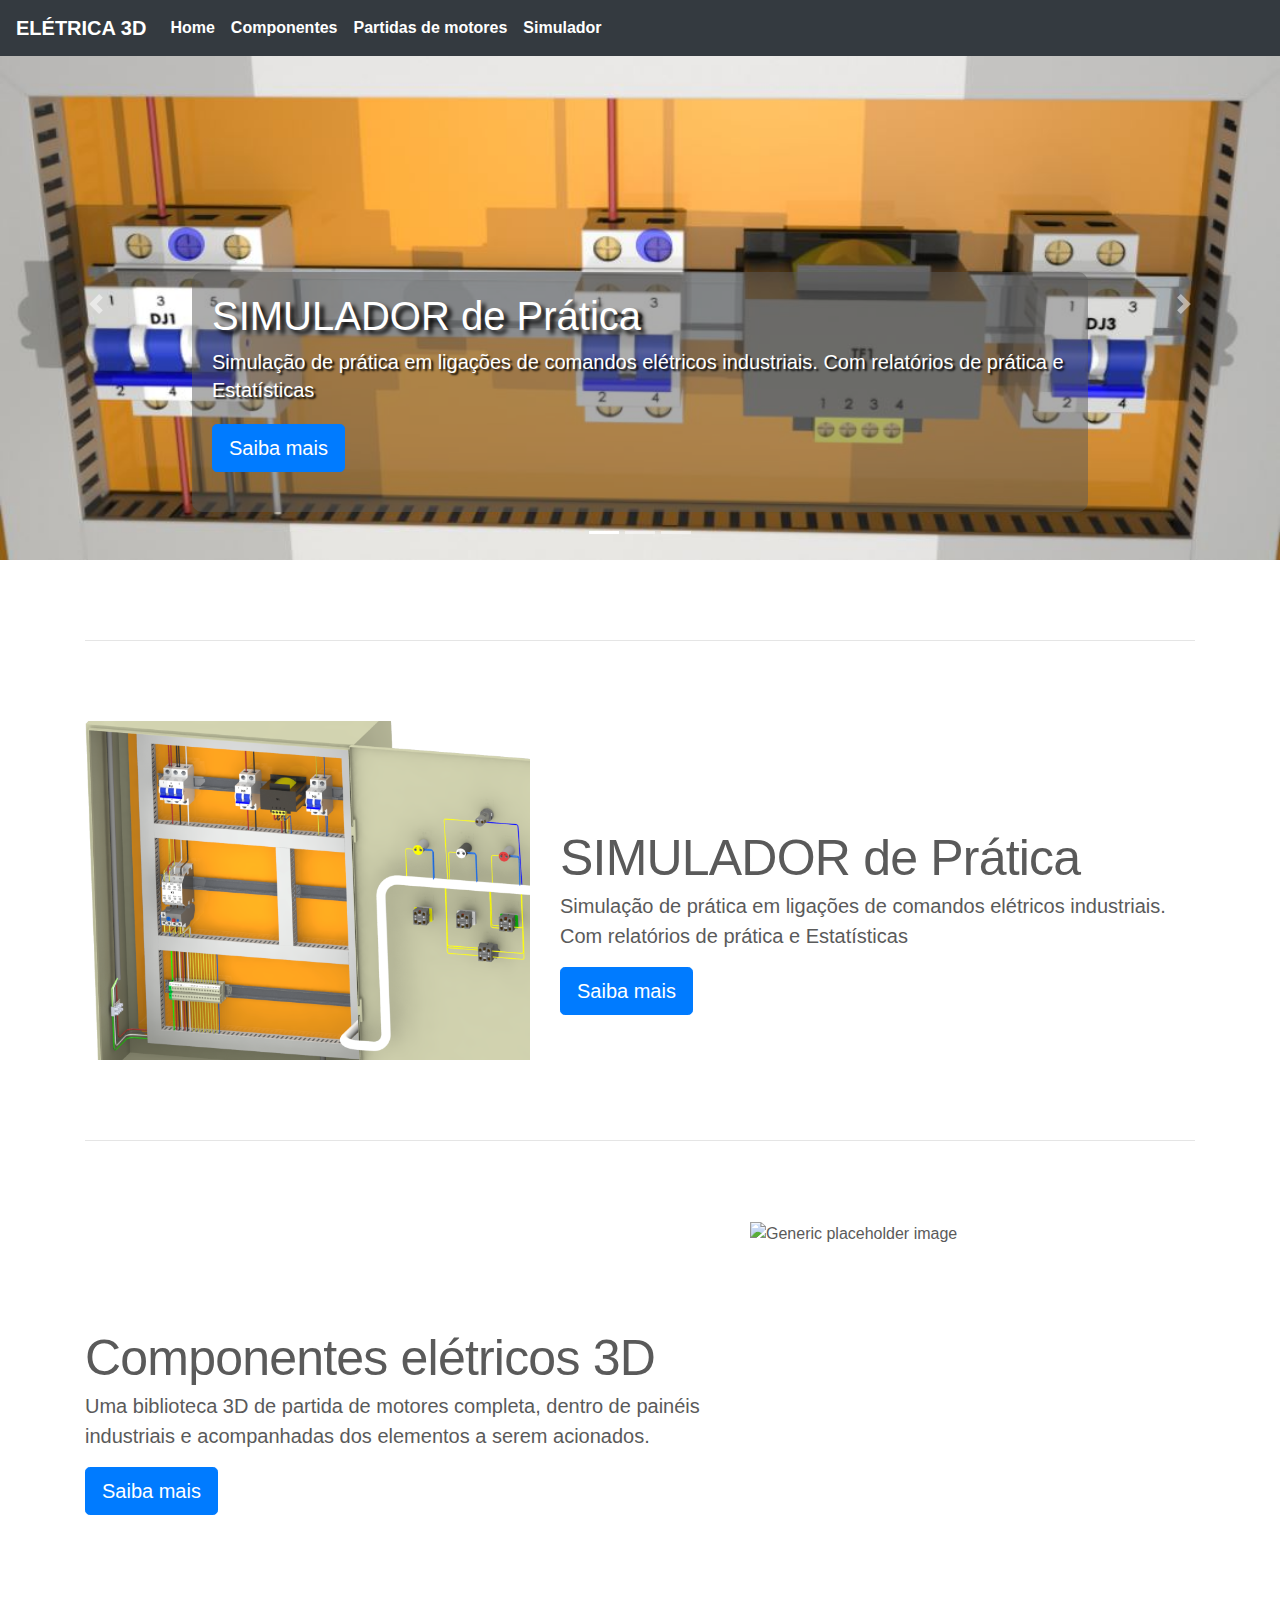
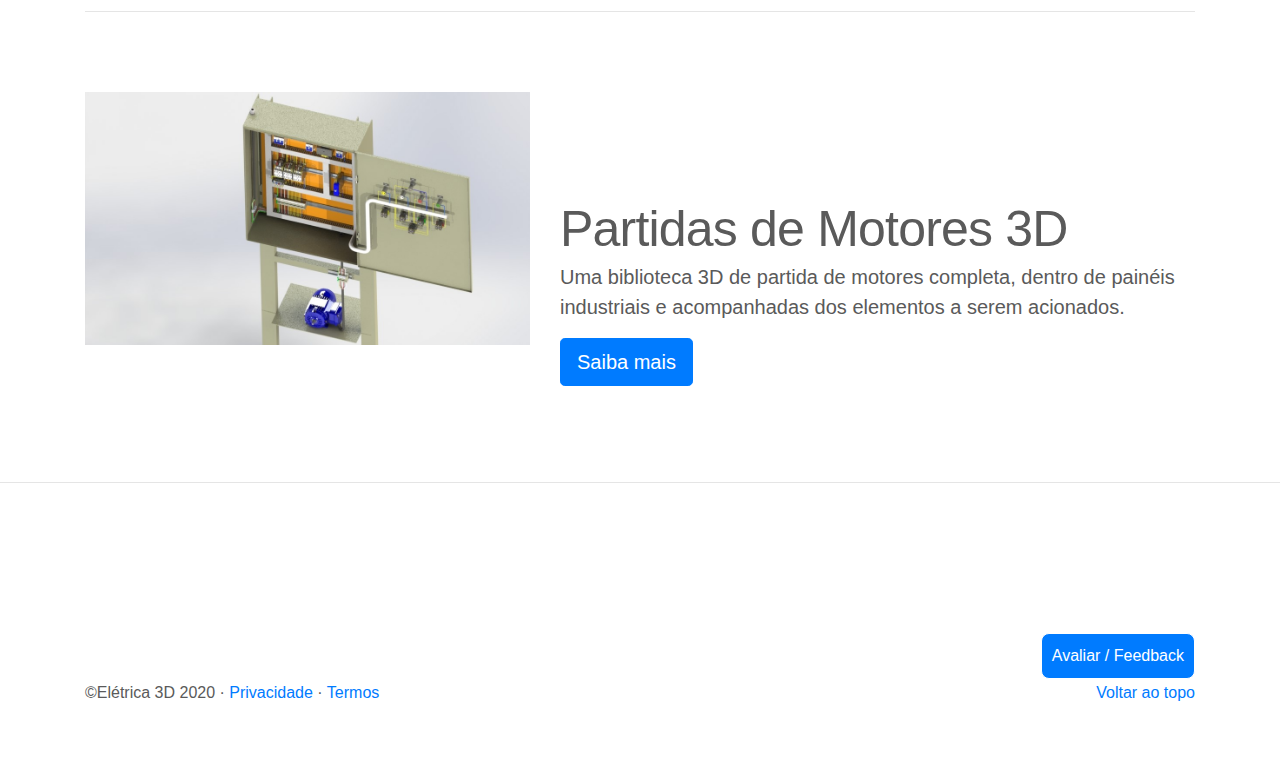
==== index.html @ f93104a3 "update" ====
<!doctype html>
<html lang="pt-br">
  <head>
    <meta charset="utf-8">
    <meta name="viewport" content="width=device-width, initial-scale=1, shrink-to-fit=no">
    <meta name="description" content="">
    <meta name="author" content="">
    <link rel="stylesheet" href="css/estilo.css" />
    <link rel="icon" href="../../../../favicon.ico">

    <title>Elétrica 3D</title>

    <!-- Principal CSS do Bootstrap -->
    <link href="css/bootstrap/bootstrap.min.css" rel="stylesheet">

    <!-- Estilos customizados para esse template -->
    <link href="css/bootstrap/carousel.css" rel="stylesheet">
    
<!-- Global site tag (gtag.js) - Google Analytics -->
<script async src="https://www.googletagmanager.com/gtag/js?id=G-L6XGLMGKMB"></script>
<script>
  window.dataLayer = window.dataLayer || [];
  function gtag(){dataLayer.push(arguments);}
  gtag('js', new Date());

  gtag('config', 'G-L6XGLMGKMB');
</script>

  </head>
  
  <body>

    <header>
      <nav class="navbar navbar-expand-md navbar-dark fixed-top bg-dark justify-content-end">
        <div class="navbar-brand" href="#"><a href="index.html" id="a_header"> ELÉTRICA 3D </a></div>
        <button class="navbar-toggler" type="button" data-toggle="collapse" data-target="#navbarCollapse" aria-controls="navbarCollapse" aria-expanded="false" aria-label="Toggle navigation">
          <span class="navbar-toggler-icon"></span>
        </button>
        <div class="collapse navbar-collapse" id="navbarCollapse">
          <ul class="navbar-nav mr-auto">
            <li class="nav-item active">
              <a id="a_header" class="nav-link" href="index.html">Home <span class="sr-only">(atual)</span></a>
            </li>
            <li class="nav-item">
              <a id="a_header" class="nav-link" href="dispositivos.html">Componentes</a>
            </li>
            <li class="nav-item">
              <a id="a_header" class="nav-link" href="partidas.html">Partidas de motores</a>
            </li>
            <li class="nav-item">
              <a id="a_header" class="nav-link" href="simulador.html"  target="_blank">Simulador</a>
            </li>
          </ul>
        </div>
      </nav>
    </header>

    <main role="main">

      <div id="myCarousel" class="carousel slide" data-ride="carousel">
        <ol class="carousel-indicators">
          <li data-target="#myCarousel" data-slide-to="0" class="active"></li>
          <li data-target="#myCarousel" data-slide-to="1"></li>
          <li data-target="#myCarousel" data-slide-to="2"></li>
        </ol>
        <div class="carousel-inner">
          <div class="carousel-item active">
            <img class="first-slide" src="img/banners/simulador.jpg" alt="First slide">
            <div class="container">
              <div class="carousel-caption text-left">
                <h1 class="titulos_home">SIMULADOR de Prática</h1>
                <p class="titulos_home">Simulação de prática em ligações de comandos elétricos industriais. Com relatórios de prática e Estatísticas</p>
                <p><a class="btn btn-lg btn-primary" href="simulador.html" role="button">Saiba mais</a></p>
              </div>
            </div>
          </div>

          <div class="carousel-item">
            <img class="second-slide" src="img/componentes/motor_explode.jpg" alt="Second slide">
            <div class="container">
              <div class="carousel-caption">
                <h1 class="titulos_home">Motor completo em 3D</h1>
                <p class="titulos_home">Uma biblioteeca 3D de dispositivos de comandos elétricos bem descritos para serem vistos em 3 Dimensões.</p>
                <p><a class="btn btn-lg btn-primary" href="dispositivos.html" role="button">Saiba mais</a></p>
              </div>
            </div>
          </div>

          <div class="carousel-item">
            <img class="third-slide" src="img/partidas/montagem_painel.jpg" alt="Third slide">
            <div class="container">
              <div class="carousel-caption text-right">
                <h1 class="titulos_home">Partidas de Motores 3D</h1>
                <p class="titulos_home">Uma biblioteca 3D de partida de motores completa, dentro de painéis industriais e acompanhadas dos elementos a serem acionados.</p>
                <p><a class="btn btn-lg btn-primary" href="partidas.html" role="button">Saiba mais</a></p>
              </div>
            </div>
          </div>
        </div>

        <a class="carousel-control-prev" href="#myCarousel" role="button" data-slide="prev">
          <span class="carousel-control-prev-icon" aria-hidden="true"></span>
          <span class="sr-only">Voltar</span>
        </a>
        <a class="carousel-control-next" href="#myCarousel" role="button" data-slide="next">
          <span class="carousel-control-next-icon" aria-hidden="true"></span>
          <span class="sr-only">Avançar</span>
        </a>
      </div>

      <!-- Mensagens de marketing e outras featurezinhas
      ================================================== -->
      <!-- Envolve o resto da página em outro container, para centralizar todo o conteúdo. -->

      <div class="container marketing">


        <!-- COMEÇAM AS MENCIONADAS FEATUREZINHAS xD -->


        <hr class="featurette-divider">

        <div class="row featurette">
          <div class="col-md-7 order-md-2">
            <h2 class="featurette-heading">SIMULADOR de Prática <span class="text-muted"></span></h2>
            <p class="lead">Simulação de prática em ligações de comandos elétricos industriais. Com relatórios de prática e Estatísticas</p>
            <p><a class="btn btn-lg btn-primary" href="simulador.html" role="button">Saiba mais</a></p>
          </div>
          <div class="col-md-5 order-md-1">
            <img class="featurette-image img-fluid mx-auto" src="img/partidas/partida_direta.png" alt="Generic placeholder image">
          </div>
        </div>

        <hr class="featurette-divider">

        <div class="row featurette">
          <div class="col-md-7">
            <h2 class="featurette-heading">Componentes elétricos 3D <span class="text-muted"></span></h2>
            <p class="lead">Uma biblioteca 3D de partida de motores completa, dentro de painéis industriais e acompanhadas dos elementos a serem acionados.</p>
            <p><a class="btn btn-lg btn-primary" href="dispositivos.html" role="button">Saiba mais</a></p>
          </div>
          <div class="col-md-5">
            <img class="featurette-image img-fluid mx-auto" src="img/componentes/motor_completo.jpg" alt="Generic placeholder image">
          </div>
          
        </div>

        <hr class="featurette-divider">

        <div class="row featurette">
          <div class="col-md-7 order-md-2">
            <h2 class="featurette-heading">Partidas de Motores 3D <span class="text-muted"></span></h2>
            <p class="lead">Uma biblioteca 3D de partida de motores completa, dentro de painéis industriais e acompanhadas dos elementos a serem acionados.</p>
            <p><a class="btn btn-lg btn-primary" href="partidas.html" role="button">Saiba mais</a></p>
          </div>
          <div class="col-md-5 order-md-1">
            <img class="featurette-image img-fluid mx-auto" src="img/partidas/montagem_painel.jpg" alt="Generic placeholder image">
          </div>
        </div>

        <!-- <hr class="featurette-divider">

        <div class="row featurette">
          <div class="col-md-7">
            <h2 class="featurette-heading">E, por último, essa aqui. <span class="text-muted">Xeque-mate!</span></h2>
            <p class="lead">Donec ullamcorper nulla non metus auctor fringilla. Vestibulum id ligula porta felis euismod semper. Praesent commodo cursus magna, vel scelerisque nisl consectetur. Fusce dapibus, tellus ac cursus commodo.</p>
          </div>
          <div class="col-md-5">
            <img class="featurette-image img-fluid mx-auto" data-src="holder.js/500x500/auto" alt="Generic placeholder image">
          </div>
        </div>

        <hr class="featurette-divider"> -->

        <!-- /FIM DAS FEATUREZINHAS *-* -->

      </div><!-- /.container -->

        <hr class="featurette-divider">


      <!-- FOOTER -->
      <footer class="container">
        <a class="avaliar" href="formulario.html" target="_blank">Avaliar / Feedback</a> <br> <br>
        <p class="float-right"><a href="#">Voltar ao topo</a></p>
        <p>&copy;Elétrica 3D    2020    &middot;    <a href="#">Privacidade</a> &middot; <a href="#">Termos</a></p>
      </footer>
    </main>

    <!-- Principal JavaScript do Bootstrap
    ================================================== -->
    <!-- Foi colocado no final para a página carregar mais rápido -->
    <script src="https://code.jquery.com/jquery-3.3.1.slim.min.js" integrity="sha384-q8i/X+965DzO0rT7abK41JStQIAqVgRVzpbzo5smXKp4YfRvH+8abtTE1Pi6jizo" crossorigin="anonymous"></script>
    <script>window.jQuery || document.write('<script src="../../assets/js/vendor/jquery-slim.min.js"><\/script>')</script>
    <script src="css/bootstrap/popper.min.js"></script>
    <script src="css/bootstrap/bootstrap.min.js"></script>
    <!-- Só faz o nossos placeholders de imagens funcionarem. Não precisar copiar a próxima linha! -->
    <script src="css/bootstrap/holder.min.js"></script>

  </body>
</html>
---- css/estilo.css ----
.avaliar {
    margin-left: auto;
    margin-right: auto;
    width: auto;
    background-color: #007BFF;
    color: white;
    border-style: solid;
    border-width: 1px;
    border-radius: 8px;
    padding: 10px;
    float: right;
}

.avaliar:hover {
    background-color: #005fc5;
    color: white;
    text-decoration: none;
}


body {
    height: 100%;
    width: 100%;
    background-color: tomato;

}
footer {
    padding-top: 70px;
}
.row {
    margin-top: 20px;
}
h4 {
    text-align: center;
    margin: 100px;
    padding-top: 100px;
    padding-bottom: 100px;
    padding: 100px;
}

 /* Banner Header de IMG e Titulo e Descricao*/
/* .texto_banner_titulo {    
} */
/* Banner Header de IMG e Titulo e Descricao*/
/* .card-body {     
  
} */
.col-md-8 {      /* Banner Header de IMG e Titulo e Descricao*/
    margin-top: 5%;
}
.r2 {
    margin-top: 50px;
    margin-bottom: 50px;
}

#card_titulo_dispositivos {
    background: rgb(52,58,64);
    background: linear-gradient(180deg, rgba(52,58,64,1) 45%, rgba(7,15,111,1) 100%);
    color: white;
}

#a_header {
    text-decoration: none;
    font-weight: bold;
    color: white;

}
#a_header:hover {
    text-decoration: none;
    text-shadow: 0.5px 0.5px 0.5px rgb(4, 0, 255);
    color: rgb(246, 246, 255);
}

/* ----------  3D Visualização ------------ */
/*                                    */

#iframe {
    width: 90%;
    height: 500px;
    align-content: center;
/*     background-color: aqua; */
    display: flex;
    float: inline-start;
}
#card-partidas {
    margin: 20px;
    border-radius: 10px;
}
#r1 {
    /* background-color: rgba(180, 180, 180, 0.274); */
    margin-bottom: 20px;
}

/* ----------  HOME HTML ------------ */
/*                                    */



.titulos_home {
    color: white;
    text-shadow: black 0.11em 0.11em 0.1em;
}

.carousel-caption {
    padding-left: 20px;
    padding-right: 20px;
    padding-top: 20px;
    background-color: rgba(90, 90, 90, 0.493);
    border-radius: 10px;
}

/* ----------  PARTIDAS HTML ------------ */
/*                                       */

.dropdown {
    margin: 10px;
}

.diagrama_img {
    width: 99%;
    height: auto;
    margin: 0px;
    border: 2px solid #616161;
}
.diagrama_pdf {
    width: 99%;
    height: 500px;
    margin: 0px;
    border: 2px solid #616161;
}

/* ----------  DISPOSITIVOS HTML ------------ */
/*                                           */


.cards {
    background-color: rgba(180, 180, 180, 0.274);
    padding-top: 5px;
    padding-bottom: 5px;
    margin-left: 10px;
    margin-right: 10px;
}

.ver3d {
    text-align: center;
    margin-bottom: 30px;
    color: white;
}

#nav-tab {
    margin-left: 20px;
}

#card_disp_und {
    background-color: white;
   /*  padding: 50px; */
    min-width: 200px;
    max-width: 300px;
   /*  transform: scale(0.7); */
}

#card_disp_und:hover {
    transition:  0.7s;
    background-color: rgb(52,58,64);
    color: white;
    bottom: 5px;
}
---- css/bootstrap/carousel.css ----
/* GLOBAL STYLES
-------------------------------------------------- */
/* Padding below the footer and lighter body text */

body {
    padding-top: 3rem;
    padding-bottom: 3rem;
    color: #5a5a5a;
  }
  
  
  /* CUSTOMIZE THE CAROUSEL
  -------------------------------------------------- */
  
  /* Carousel base class */
  .carousel {
    margin-bottom: 4rem;
  }
  /* Since positioning the image, we need to help out the caption */
  .carousel-caption {
    bottom: 3rem;
    z-index: 10;
  }
  
  /* Declare heights because of positioning of img element */
  .carousel-item {
    height: 32rem;
  }
  .carousel-item > img {
    position: absolute;
    top: 0;
    left: 0;
    min-width: 100%;
    height: 32rem;
  }
  
  
  /* MARKETING CONTENT
  -------------------------------------------------- */
  
  /* Center align the text within the three columns below the carousel */
  .marketing .col-lg-4 {
    margin-bottom: 1.5rem;
    text-align: center;
  }
  .marketing h2 {
    font-weight: 400;
  }
  .marketing .col-lg-4 p {
    margin-right: .75rem;
    margin-left: .75rem;
  }
  
  
  /* Featurettes
  ------------------------- */
  
  .featurette-divider {
    margin: 5rem 0; /* Space out the Bootstrap <hr> more */
  }
  
  /* Thin out the marketing headings */
  .featurette-heading {
    font-weight: 300;
    line-height: 1;
    letter-spacing: -.05rem;
  }
  
  
  /* RESPONSIVE CSS
  -------------------------------------------------- */
  
  @media (min-width: 40em) {
    /* Bump up size of carousel content */
    .carousel-caption p {
      margin-bottom: 1.25rem;
      font-size: 1.25rem;
      line-height: 1.4;
    }
  
    .featurette-heading {
      font-size: 50px;
    }
  }
  
  @media (min-width: 62em) {
    .featurette-heading {
      margin-top: 7rem;
    }
  }
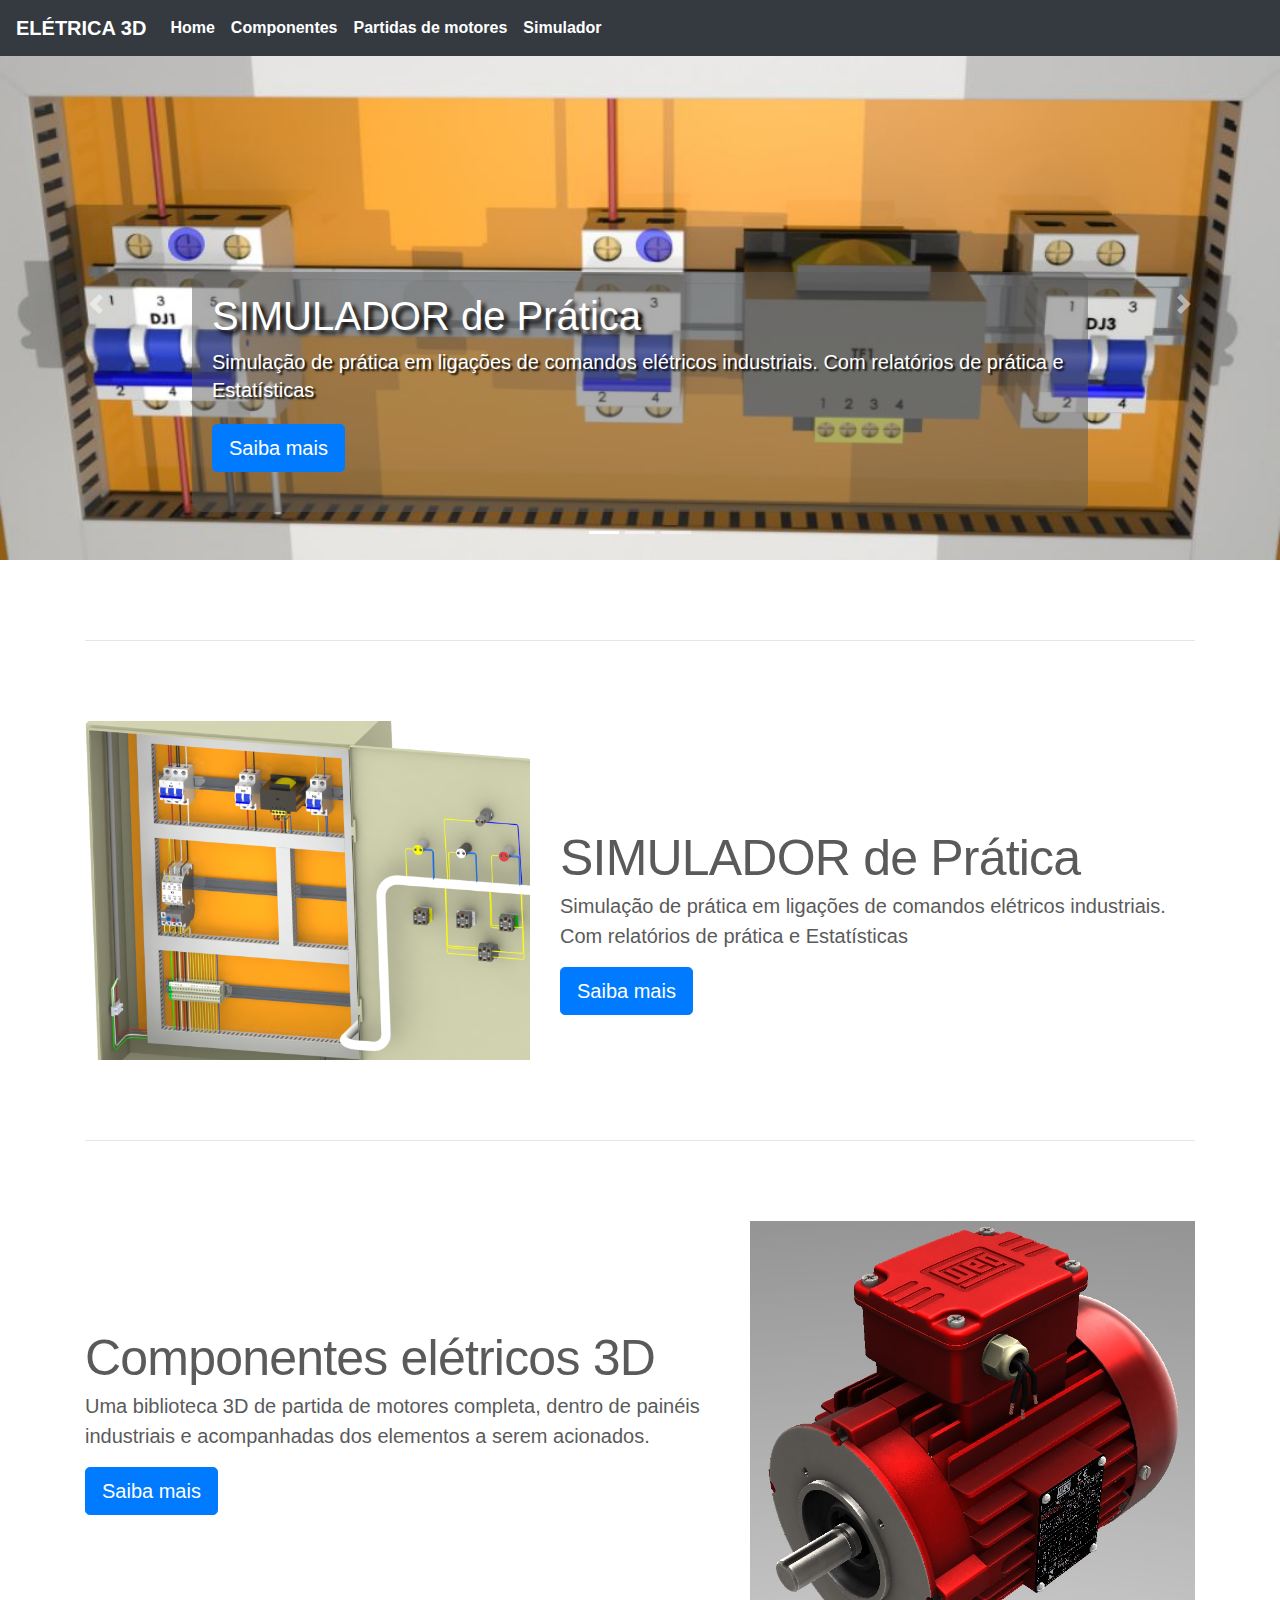
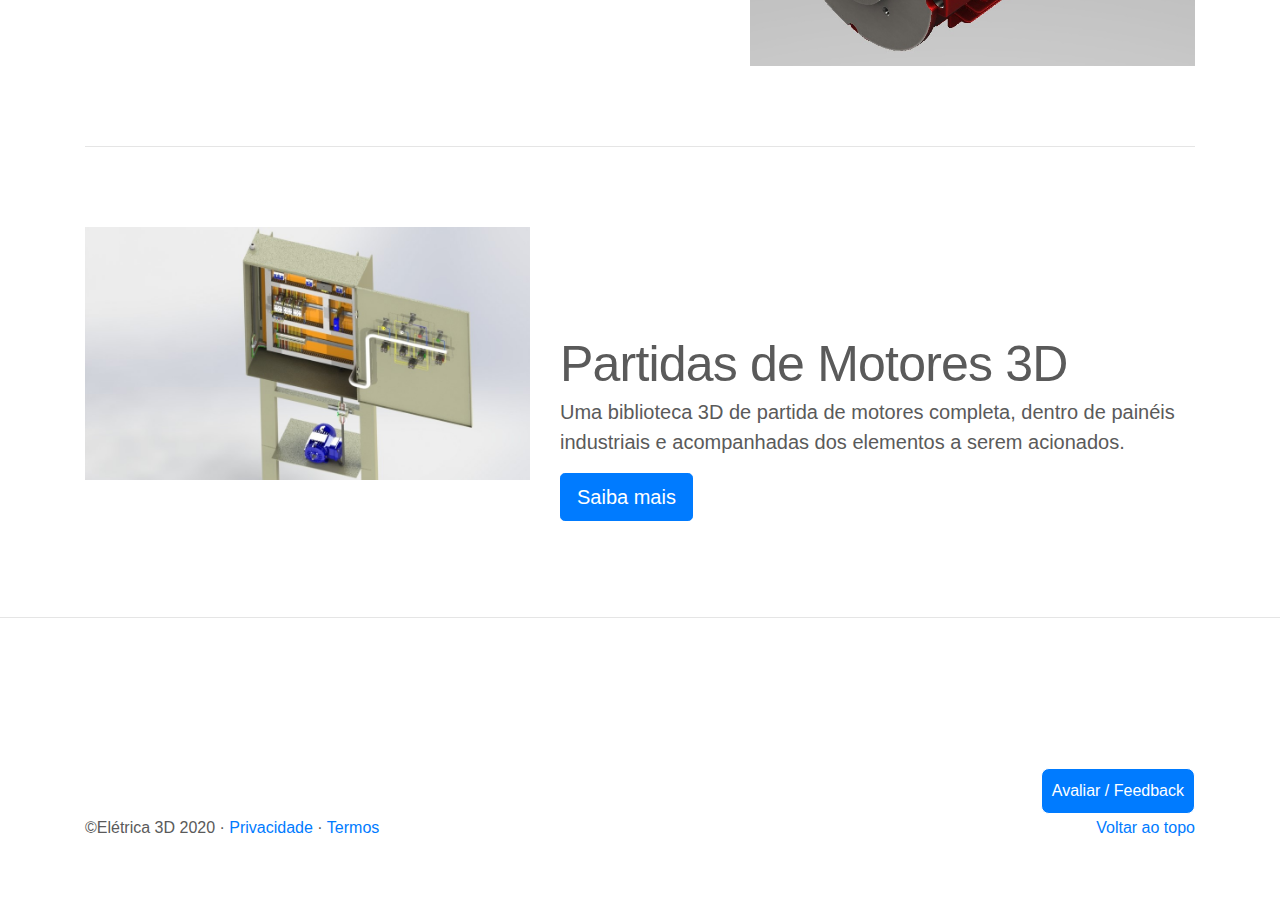
==== commit 9f005ea5: "update" ====
--- a/index.html
+++ b/index.html
@@ -4,8 +4,9 @@
   <head>
     <meta charset="utf-8">
     <meta name="viewport" content="width=device-width, initial-scale=1, shrink-to-fit=no">
-    <meta name="description" content="">
-    <meta name="author" content="">
+    <meta name="author" content="Elétrica 3D">
+    <meta name="description" content="Componentes e partidas de motores em 3D, com simulador de prática de montagem de circuitos">
+    <meta name="keywords" content="eletrica, 3d, partida, motor, simulador, simulação, eletricidade, industrial, automação, eletrônica, montagem, ligação, circuitos, painel, disjuntor, contator, botão, lâmpada"  >
     <link rel="stylesheet" href="css/estilo.css" />
     <link rel="icon" href="../../../../favicon.ico">
 
@@ -16,7 +17,7 @@
 
     <!-- Estilos customizados para esse template -->
     <link href="css/bootstrap/carousel.css" rel="stylesheet">
-    
+
 <!-- Global site tag (gtag.js) - Google Analytics -->
 <script async src="https://www.googletagmanager.com/gtag/js?id=G-L6XGLMGKMB"></script>
 <script>
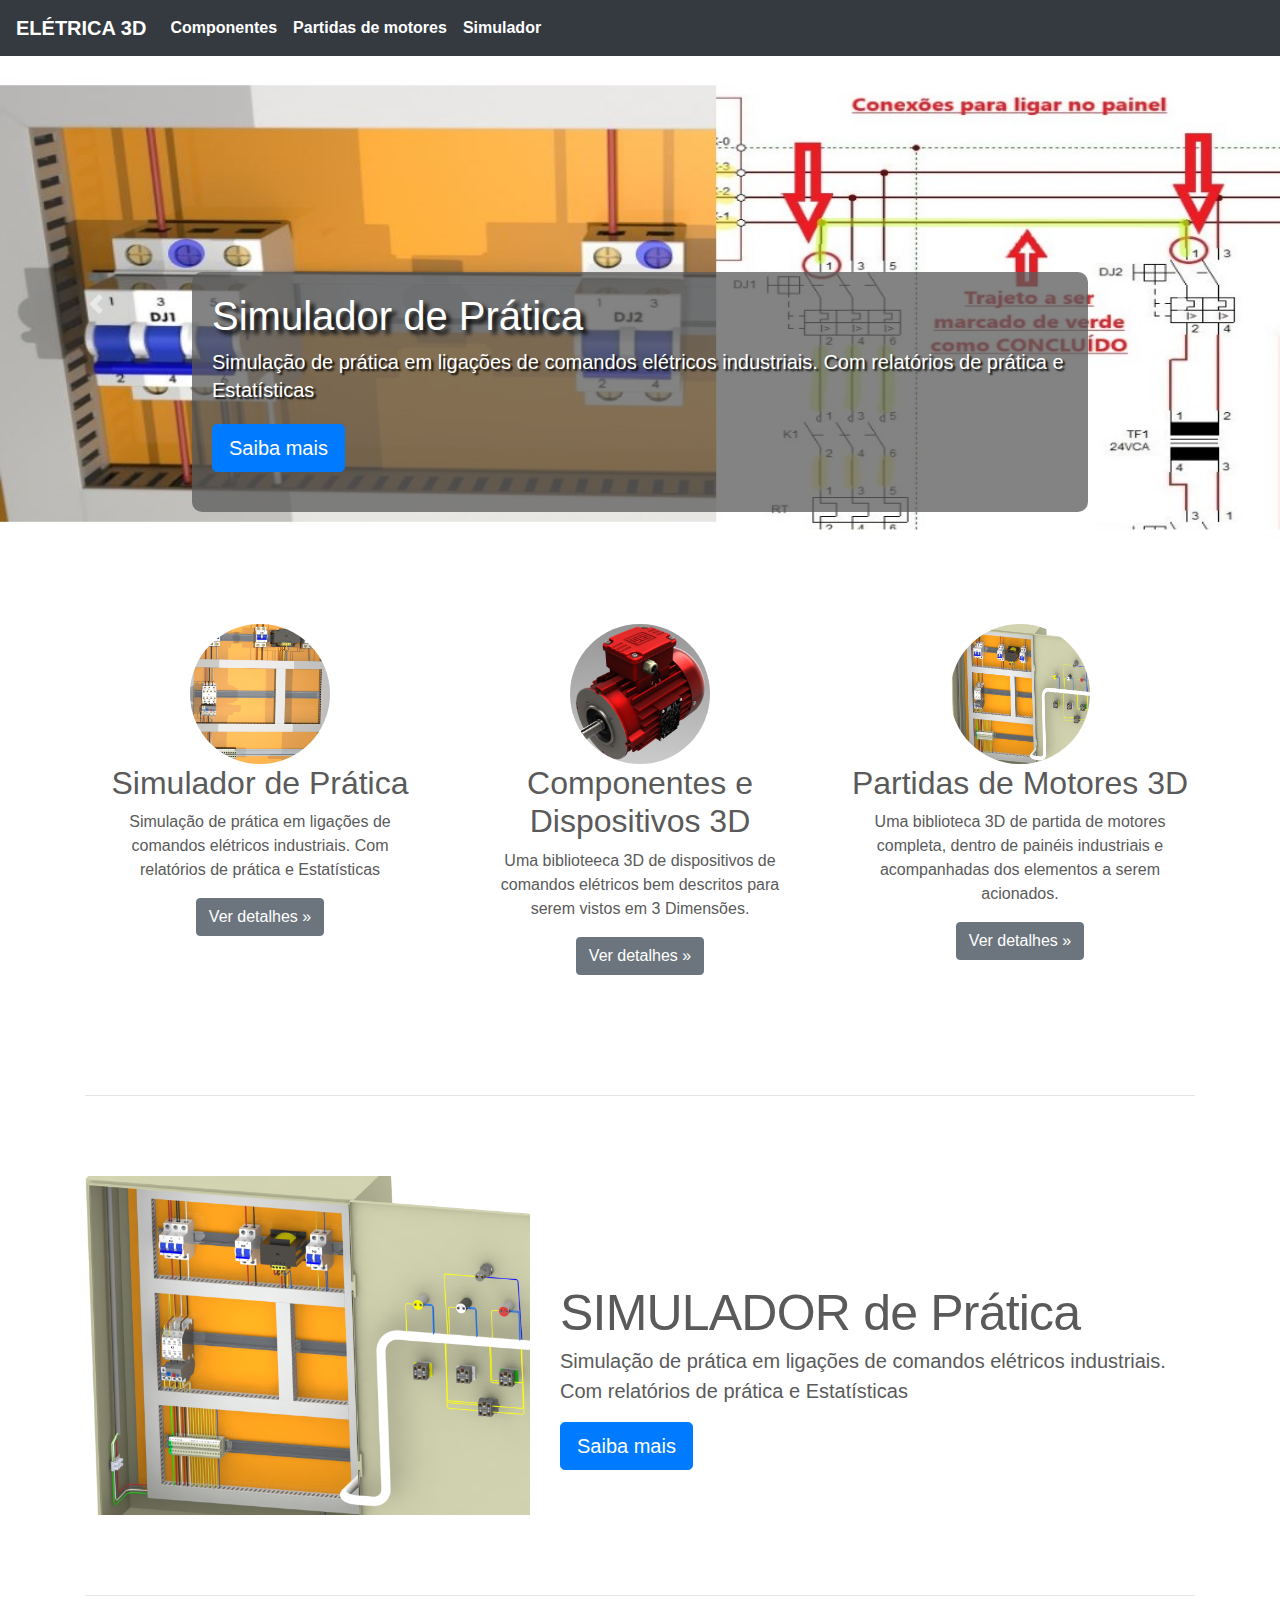
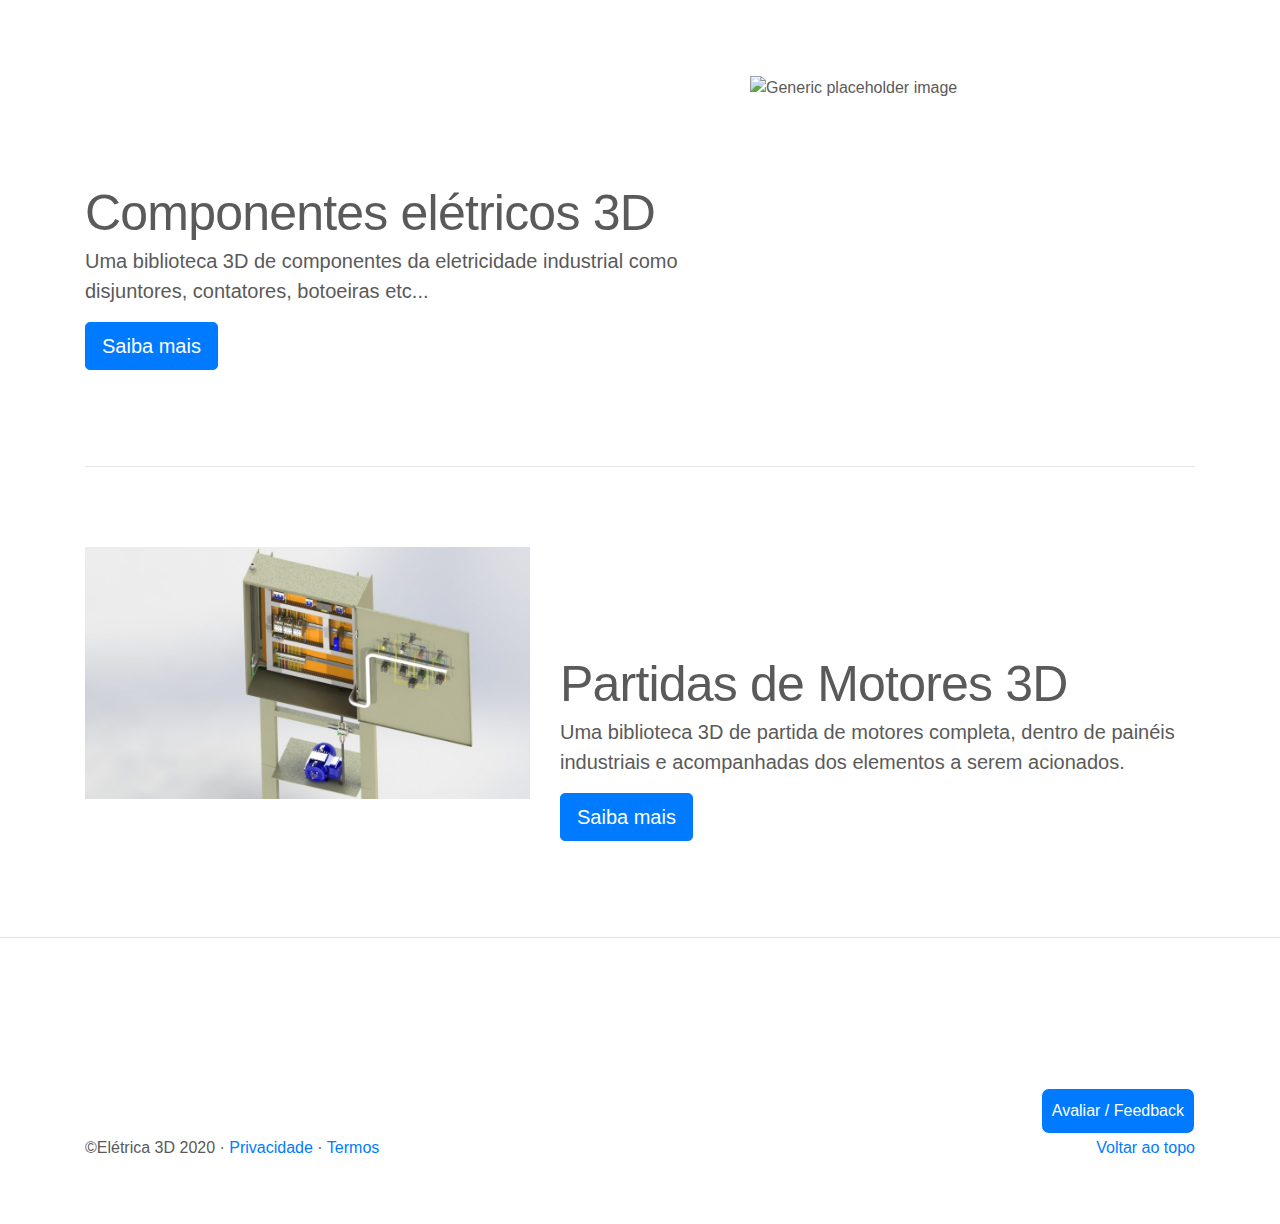
==== commit aa7a8f17: "update" ====
--- a/index.html
+++ b/index.html
@@ -40,9 +40,6 @@
         </button>
         <div class="collapse navbar-collapse" id="navbarCollapse">
           <ul class="navbar-nav mr-auto">
-            <li class="nav-item active">
-              <a id="a_header" class="nav-link" href="index.html">Home <span class="sr-only">(atual)</span></a>
-            </li>
             <li class="nav-item">
               <a id="a_header" class="nav-link" href="dispositivos.html">Componentes</a>
             </li>
@@ -67,10 +64,10 @@
         </ol>
         <div class="carousel-inner">
           <div class="carousel-item active">
-            <img class="first-slide" src="img/banners/simulador.jpg" alt="First slide">
+            <img class="first-slide" src="img/banners/simulador2.jpg" alt="First slide">
             <div class="container">
               <div class="carousel-caption text-left">
-                <h1 class="titulos_home">SIMULADOR de Prática</h1>
+                <h1 class="titulos_home">Simulador de Prática</h1>
                 <p class="titulos_home">Simulação de prática em ligações de comandos elétricos industriais. Com relatórios de prática e Estatísticas</p>
                 <p><a class="btn btn-lg btn-primary" href="simulador.html" role="button">Saiba mais</a></p>
               </div>
@@ -116,6 +113,31 @@
 
       <div class="container marketing">
 
+       <!-- Three columns of text below the carousel -->
+    <div class="row">
+      <div class="col-lg-4">
+
+        <img class="bd-placeholder-img rounded-circle" width="140" height="140" src="img/simulador/teste_qualidade.jpg" alt="">       
+
+        <h2>Simulador de Prática</h2>
+        <p>Simulação de prática em ligações de comandos elétricos industriais. Com relatórios de prática e Estatísticas</p>
+        <p><a class="btn btn-secondary" href="#">Ver detalhes &raquo;</a></p>
+      </div><!-- /.col-lg-4 -->
+      <div class="col-lg-4">
+        <img class="bd-placeholder-img rounded-circle" width="140" height="140" src="img/componentes/motor_completo.jpg" alt="">       
+
+        <h2>Componentes e Dispositivos 3D</h2>
+        <p>Uma biblioteeca 3D de dispositivos de comandos elétricos bem descritos para serem vistos em 3 Dimensões.</p>
+        <p><a class="btn btn-secondary" href="#">Ver detalhes &raquo;</a></p>
+      </div><!-- /.col-lg-4 -->
+      <div class="col-lg-4">
+        <img class="bd-placeholder-img rounded-circle" width="140" height="140" src="img/partidas/partida_direta.png" alt="">       
+
+        <h2>Partidas de Motores 3D</h2>
+        <p>Uma biblioteca 3D de partida de motores completa, dentro de painéis industriais e acompanhadas dos elementos a serem acionados.</p>
+        <p><a class="btn btn-secondary" href="#">Ver detalhes &raquo;</a></p>
+      </div><!-- /.col-lg-4 -->
+    </div><!-- /.row -->
 
         <!-- COMEÇAM AS MENCIONADAS FEATUREZINHAS xD -->
 
@@ -138,11 +160,11 @@
         <div class="row featurette">
           <div class="col-md-7">
             <h2 class="featurette-heading">Componentes elétricos 3D <span class="text-muted"></span></h2>
-            <p class="lead">Uma biblioteca 3D de partida de motores completa, dentro de painéis industriais e acompanhadas dos elementos a serem acionados.</p>
+            <p class="lead">Uma biblioteca 3D de componentes da eletricidade industrial como disjuntores, contatores, botoeiras etc...</p>
             <p><a class="btn btn-lg btn-primary" href="dispositivos.html" role="button">Saiba mais</a></p>
           </div>
           <div class="col-md-5">
-            <img class="featurette-image img-fluid mx-auto" src="img/componentes/motor_completo.jpg" alt="Generic placeholder image">
+            <img class="featurette-image img-fluid mx-auto" src="img/componentes/logo_siemens.png" alt="Generic placeholder image">
           </div>
           
         </div>
--- a/css/estilo.css
+++ b/css/estilo.css
@@ -107,7 +107,7 @@
     padding-left: 20px;
     padding-right: 20px;
     padding-top: 20px;
-    background-color: rgba(90, 90, 90, 0.493);
+    background-color: rgba(90, 90, 90, 0.753);
     border-radius: 10px;
 }
 
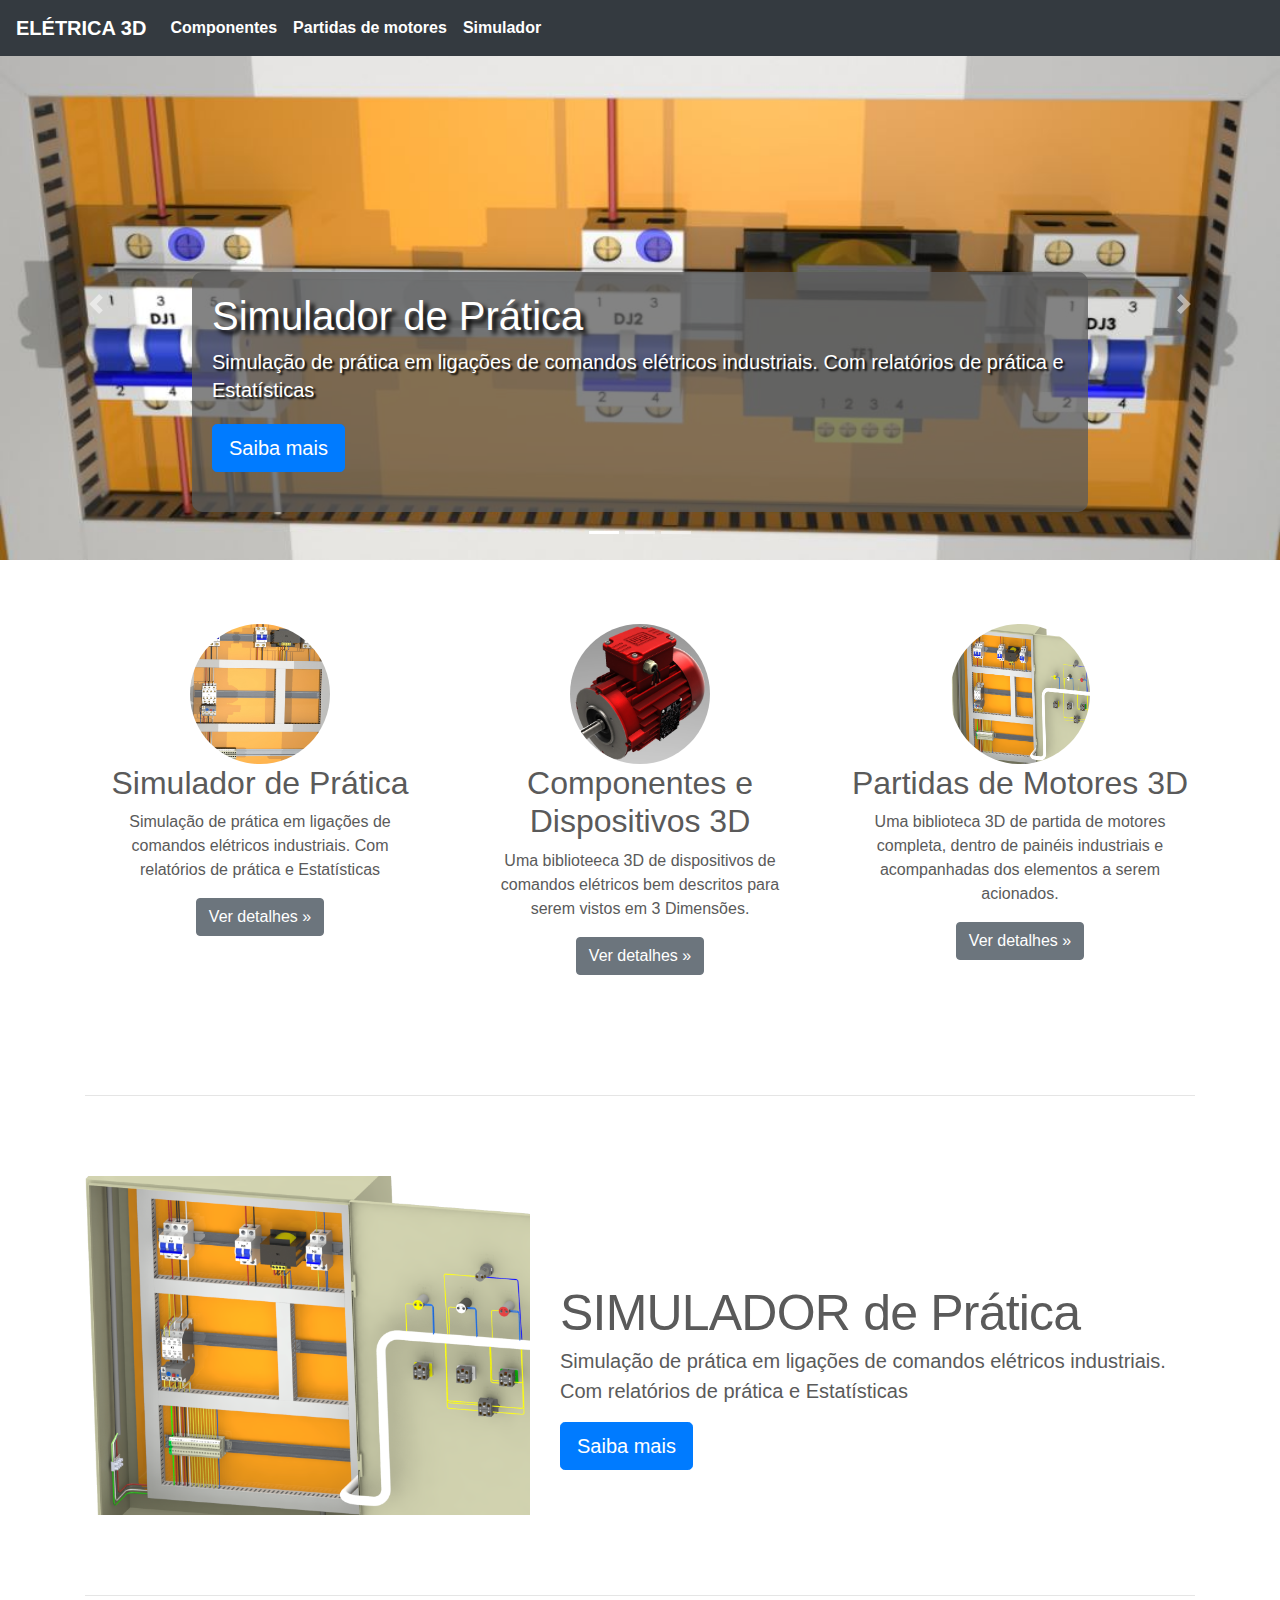
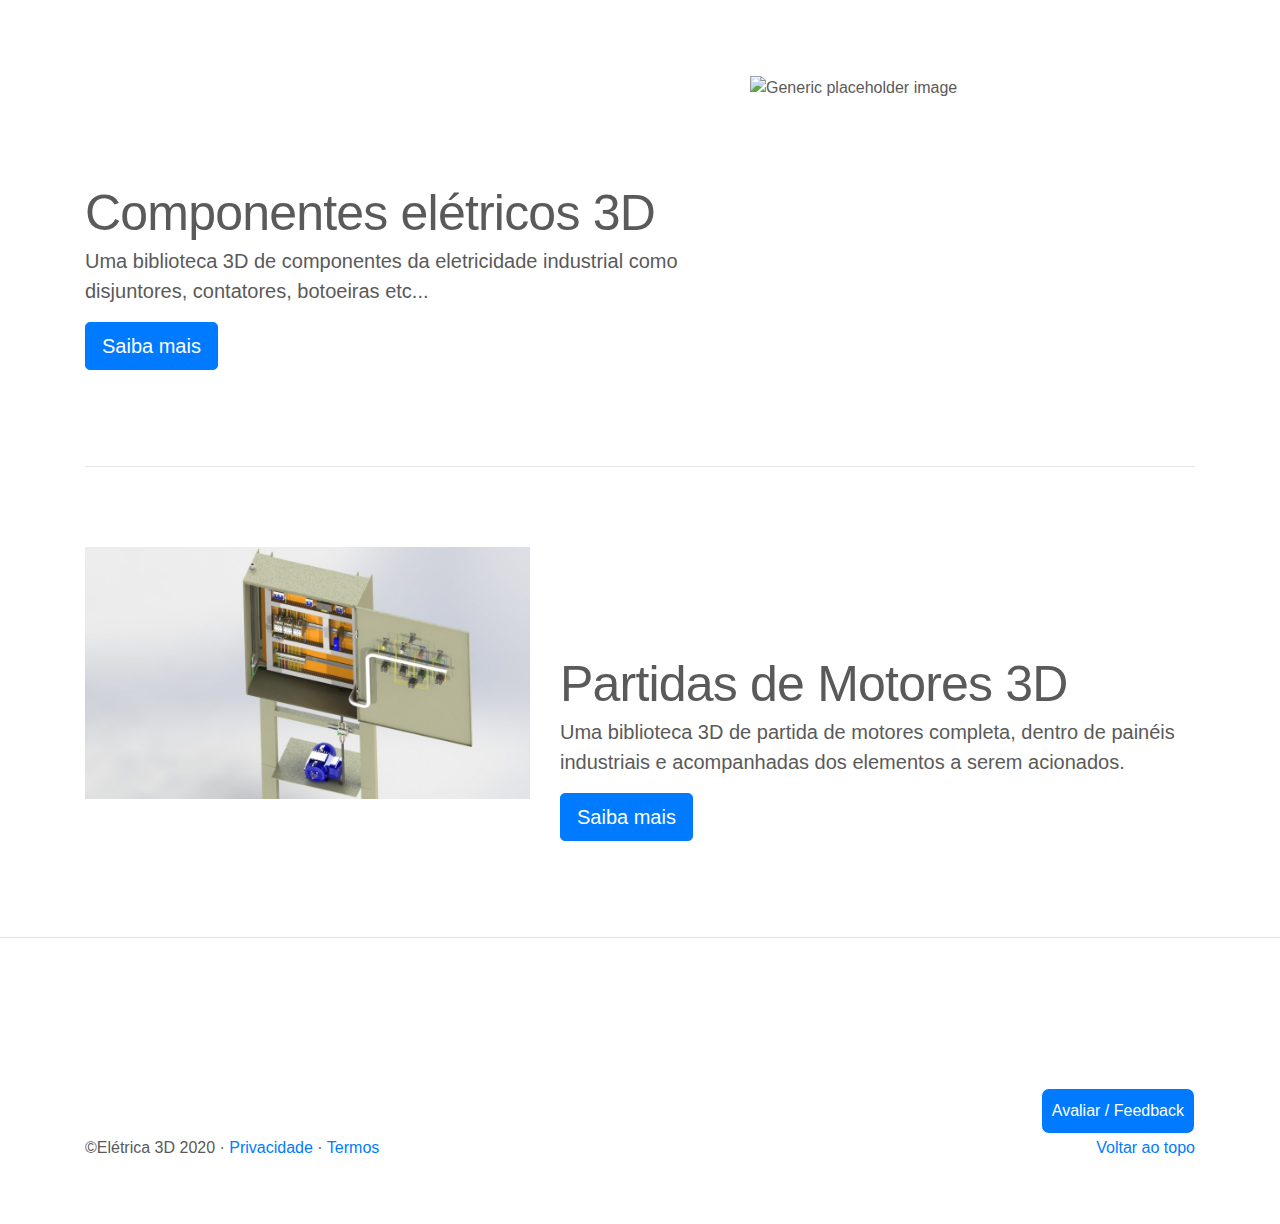
==== commit 911fc92a: "update" ====
--- a/index.html
+++ b/index.html
@@ -64,7 +64,7 @@
         </ol>
         <div class="carousel-inner">
           <div class="carousel-item active">
-            <img class="first-slide" src="img/banners/simulador2.jpg" alt="First slide">
+            <img class="first-slide" src="img/banners/simulador.jpg" alt="First slide">
             <div class="container">
               <div class="carousel-caption text-left">
                 <h1 class="titulos_home">Simulador de Prática</h1>
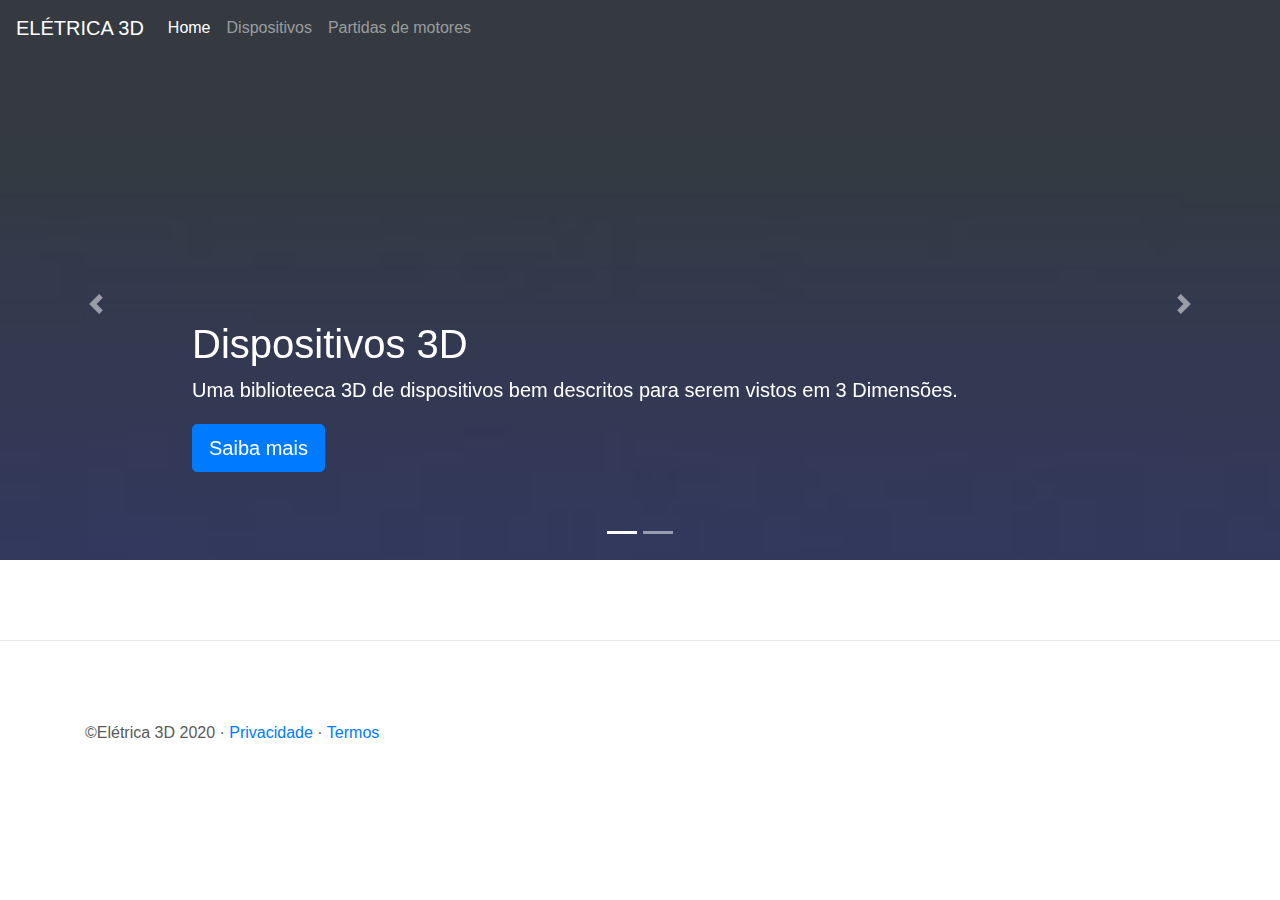
==== commit 6077a2f6: "Add Script ADSense" ====
--- a/index.html
+++ b/index.html
@@ -4,10 +4,12 @@
   <head>
     <meta charset="utf-8">
     <meta name="viewport" content="width=device-width, initial-scale=1, shrink-to-fit=no">
-    <meta name="author" content="Elétrica 3D">
-    <meta name="description" content="Componentes e partidas de motores em 3D, com simulador de prática de montagem de circuitos">
-    <meta name="keywords" content="eletrica, 3d, partida, motor, simulador, simulação, eletricidade, industrial, automação, eletrônica, montagem, ligação, circuitos, painel, disjuntor, contator, botão, lâmpada"  >
-    <link rel="stylesheet" href="css/estilo.css" />
+    <meta name="description" content="">
+    <meta name="author" content="">
+
+    <script async src="https://pagead2.googlesyndication.com/pagead/js/adsbygoogle.js?client=ca-pub-7742649501999139"
+     crossorigin="anonymous"></script>
+     
     <link rel="icon" href="../../../../favicon.ico">
 
     <title>Elétrica 3D</title>
@@ -18,38 +20,32 @@
     <!-- Estilos customizados para esse template -->
     <link href="css/bootstrap/carousel.css" rel="stylesheet">
 
-<!-- Global site tag (gtag.js) - Google Analytics -->
-<script async src="https://www.googletagmanager.com/gtag/js?id=G-L6XGLMGKMB"></script>
-<script>
-  window.dataLayer = window.dataLayer || [];
-  function gtag(){dataLayer.push(arguments);}
-  gtag('js', new Date());
-
-  gtag('config', 'G-L6XGLMGKMB');
-</script>
-
   </head>
   
   <body>
 
     <header>
-      <nav class="navbar navbar-expand-md navbar-dark fixed-top bg-dark justify-content-end">
-        <div class="navbar-brand" href="#"><a href="index.html" id="a_header"> ELÉTRICA 3D </a></div>
+      <nav class="navbar navbar-expand-md navbar-dark fixed-top bg-dark">
+        <div class="navbar-brand" href="#">ELÉTRICA 3D</div>
         <button class="navbar-toggler" type="button" data-toggle="collapse" data-target="#navbarCollapse" aria-controls="navbarCollapse" aria-expanded="false" aria-label="Toggle navigation">
           <span class="navbar-toggler-icon"></span>
         </button>
         <div class="collapse navbar-collapse" id="navbarCollapse">
           <ul class="navbar-nav mr-auto">
-            <li class="nav-item">
-              <a id="a_header" class="nav-link" href="dispositivos.html">Componentes</a>
+            <li class="nav-item active">
+              <a class="nav-link" href="index.html">Home <span class="sr-only">(atual)</span></a>
             </li>
             <li class="nav-item">
-              <a id="a_header" class="nav-link" href="partidas.html">Partidas de motores</a>
+              <a class="nav-link" href="dispositivos.html">Dispositivos</a>
             </li>
             <li class="nav-item">
-              <a id="a_header" class="nav-link" href="simulador.html"  target="_blank">Simulador</a>
+              <a class="nav-link" href="partidas.html">Partidas de motores</a>
             </li>
           </ul>
+<!--           <form class="form-inline mt-2 mt-md-0">
+            <input class="form-control mr-sm-2" type="text" placeholder="Search" aria-label="Search">
+            <button class="btn btn-outline-success my-2 my-sm-0" type="submit">Pesquisar</button>
+          </form> -->
         </div>
       </nav>
     </header>
@@ -60,43 +56,40 @@
         <ol class="carousel-indicators">
           <li data-target="#myCarousel" data-slide-to="0" class="active"></li>
           <li data-target="#myCarousel" data-slide-to="1"></li>
-          <li data-target="#myCarousel" data-slide-to="2"></li>
+          <!-- <li data-target="#myCarousel" data-slide-to="2"></li> -->
         </ol>
         <div class="carousel-inner">
           <div class="carousel-item active">
-            <img class="first-slide" src="img/banners/simulador.jpg" alt="First slide">
+            <img class="first-slide" src="img/banner_escuro.jpg" alt="First slide">
             <div class="container">
               <div class="carousel-caption text-left">
-                <h1 class="titulos_home">Simulador de Prática</h1>
-                <p class="titulos_home">Simulação de prática em ligações de comandos elétricos industriais. Com relatórios de prática e Estatísticas</p>
-                <p><a class="btn btn-lg btn-primary" href="simulador.html" role="button">Saiba mais</a></p>
-              </div>
-            </div>
-          </div>
-
-          <div class="carousel-item">
-            <img class="second-slide" src="img/componentes/motor_explode.jpg" alt="Second slide">
-            <div class="container">
-              <div class="carousel-caption">
-                <h1 class="titulos_home">Motor completo em 3D</h1>
-                <p class="titulos_home">Uma biblioteeca 3D de dispositivos de comandos elétricos bem descritos para serem vistos em 3 Dimensões.</p>
+                <h1>Dispositivos 3D</h1>
+                <p>Uma biblioteeca 3D de dispositivos bem descritos para serem vistos em 3 Dimensões.</p>
                 <p><a class="btn btn-lg btn-primary" href="dispositivos.html" role="button">Saiba mais</a></p>
               </div>
             </div>
           </div>
-
           <div class="carousel-item">
-            <img class="third-slide" src="img/partidas/montagem_painel.jpg" alt="Third slide">
+            <img class="second-slide" src="img/banner_escuro.jpg" alt="Second slide">
             <div class="container">
-              <div class="carousel-caption text-right">
-                <h1 class="titulos_home">Partidas de Motores 3D</h1>
-                <p class="titulos_home">Uma biblioteca 3D de partida de motores completa, dentro de painéis industriais e acompanhadas dos elementos a serem acionados.</p>
+              <div class="carousel-caption">
+                <h1>Partidas de Motores</h1>
+                <p>Uma biblioteca 3D de partida de motores completa, dentro de painéis industriais e acompanhadas dos elementos a serem acionados.</p>
                 <p><a class="btn btn-lg btn-primary" href="partidas.html" role="button">Saiba mais</a></p>
               </div>
             </div>
           </div>
+          <!-- <div class="carousel-item">
+            <img class="third-slide" src="[data-uri]" alt="Third slide">
+            <div class="container">
+              <div class="carousel-caption text-right">
+                <h1>Outra manchete, pra garantir</h1>
+                <p>Cras justo odio, dapibus ac facilisis in, egestas eget quam. Donec id elit non mi porta gravida at eget metus. Nullam id dolor id nibh ultricies vehicula ut id elit.</p>
+                <p><a class="btn btn-lg btn-primary" href="#" role="button">Browse gallery</a></p>
+              </div>
+            </div>
+          </div> -->
         </div>
-
         <a class="carousel-control-prev" href="#myCarousel" role="button" data-slide="prev">
           <span class="carousel-control-prev-icon" aria-hidden="true"></span>
           <span class="sr-only">Voltar</span>
@@ -107,106 +100,17 @@
         </a>
       </div>
 
-      <!-- Mensagens de marketing e outras featurezinhas
-      ================================================== -->
-      <!-- Envolve o resto da página em outro container, para centralizar todo o conteúdo. -->
-
-      <div class="container marketing">
-
-       <!-- Three columns of text below the carousel -->
-    <div class="row">
-      <div class="col-lg-4">
-
-        <img class="bd-placeholder-img rounded-circle" width="140" height="140" src="img/simulador/teste_qualidade.jpg" alt="">       
-
-        <h2>Simulador de Prática</h2>
-        <p>Simulação de prática em ligações de comandos elétricos industriais. Com relatórios de prática e Estatísticas</p>
-        <p><a class="btn btn-secondary" href="#">Ver detalhes &raquo;</a></p>
-      </div><!-- /.col-lg-4 -->
-      <div class="col-lg-4">
-        <img class="bd-placeholder-img rounded-circle" width="140" height="140" src="img/componentes/motor_completo.jpg" alt="">       
-
-        <h2>Componentes e Dispositivos 3D</h2>
-        <p>Uma biblioteeca 3D de dispositivos de comandos elétricos bem descritos para serem vistos em 3 Dimensões.</p>
-        <p><a class="btn btn-secondary" href="#">Ver detalhes &raquo;</a></p>
-      </div><!-- /.col-lg-4 -->
-      <div class="col-lg-4">
-        <img class="bd-placeholder-img rounded-circle" width="140" height="140" src="img/partidas/partida_direta.png" alt="">       
-
-        <h2>Partidas de Motores 3D</h2>
-        <p>Uma biblioteca 3D de partida de motores completa, dentro de painéis industriais e acompanhadas dos elementos a serem acionados.</p>
-        <p><a class="btn btn-secondary" href="#">Ver detalhes &raquo;</a></p>
-      </div><!-- /.col-lg-4 -->
-    </div><!-- /.row -->
-
-        <!-- COMEÇAM AS MENCIONADAS FEATUREZINHAS xD -->
-
+      
 
         <hr class="featurette-divider">
-
-        <div class="row featurette">
-          <div class="col-md-7 order-md-2">
-            <h2 class="featurette-heading">SIMULADOR de Prática <span class="text-muted"></span></h2>
-            <p class="lead">Simulação de prática em ligações de comandos elétricos industriais. Com relatórios de prática e Estatísticas</p>
-            <p><a class="btn btn-lg btn-primary" href="simulador.html" role="button">Saiba mais</a></p>
-          </div>
-          <div class="col-md-5 order-md-1">
-            <img class="featurette-image img-fluid mx-auto" src="img/partidas/partida_direta.png" alt="Generic placeholder image">
-          </div>
-        </div>
-
-        <hr class="featurette-divider">
-
-        <div class="row featurette">
-          <div class="col-md-7">
-            <h2 class="featurette-heading">Componentes elétricos 3D <span class="text-muted"></span></h2>
-            <p class="lead">Uma biblioteca 3D de componentes da eletricidade industrial como disjuntores, contatores, botoeiras etc...</p>
-            <p><a class="btn btn-lg btn-primary" href="dispositivos.html" role="button">Saiba mais</a></p>
-          </div>
-          <div class="col-md-5">
-            <img class="featurette-image img-fluid mx-auto" src="img/componentes/logo_siemens.png" alt="Generic placeholder image">
-          </div>
-          
-        </div>
-
-        <hr class="featurette-divider">
-
-        <div class="row featurette">
-          <div class="col-md-7 order-md-2">
-            <h2 class="featurette-heading">Partidas de Motores 3D <span class="text-muted"></span></h2>
-            <p class="lead">Uma biblioteca 3D de partida de motores completa, dentro de painéis industriais e acompanhadas dos elementos a serem acionados.</p>
-            <p><a class="btn btn-lg btn-primary" href="partidas.html" role="button">Saiba mais</a></p>
-          </div>
-          <div class="col-md-5 order-md-1">
-            <img class="featurette-image img-fluid mx-auto" src="img/partidas/montagem_painel.jpg" alt="Generic placeholder image">
-          </div>
-        </div>
-
-        <!-- <hr class="featurette-divider">
-
-        <div class="row featurette">
-          <div class="col-md-7">
-            <h2 class="featurette-heading">E, por último, essa aqui. <span class="text-muted">Xeque-mate!</span></h2>
-            <p class="lead">Donec ullamcorper nulla non metus auctor fringilla. Vestibulum id ligula porta felis euismod semper. Praesent commodo cursus magna, vel scelerisque nisl consectetur. Fusce dapibus, tellus ac cursus commodo.</p>
-          </div>
-          <div class="col-md-5">
-            <img class="featurette-image img-fluid mx-auto" data-src="holder.js/500x500/auto" alt="Generic placeholder image">
-          </div>
-        </div>
-
-        <hr class="featurette-divider"> -->
 
         <!-- /FIM DAS FEATUREZINHAS *-* -->
 
       </div><!-- /.container -->
 
-        <hr class="featurette-divider">
-
-
       <!-- FOOTER -->
       <footer class="container">
-        <a class="avaliar" href="formulario.html" target="_blank">Avaliar / Feedback</a> <br> <br>
-        <p class="float-right"><a href="#">Voltar ao topo</a></p>
+        <!-- <p class="float-right"><a href="#">Voltar ao topo</a></p> -->
         <p>&copy;Elétrica 3D    2020    &middot;    <a href="#">Privacidade</a> &middot; <a href="#">Termos</a></p>
       </footer>
     </main>
@@ -220,6 +124,10 @@
     <script src="css/bootstrap/bootstrap.min.js"></script>
     <!-- Só faz o nossos placeholders de imagens funcionarem. Não precisar copiar a próxima linha! -->
     <script src="css/bootstrap/holder.min.js"></script>
+  
 
+<script>
+  includeHTML();
+  </script>
   </body>
 </html>
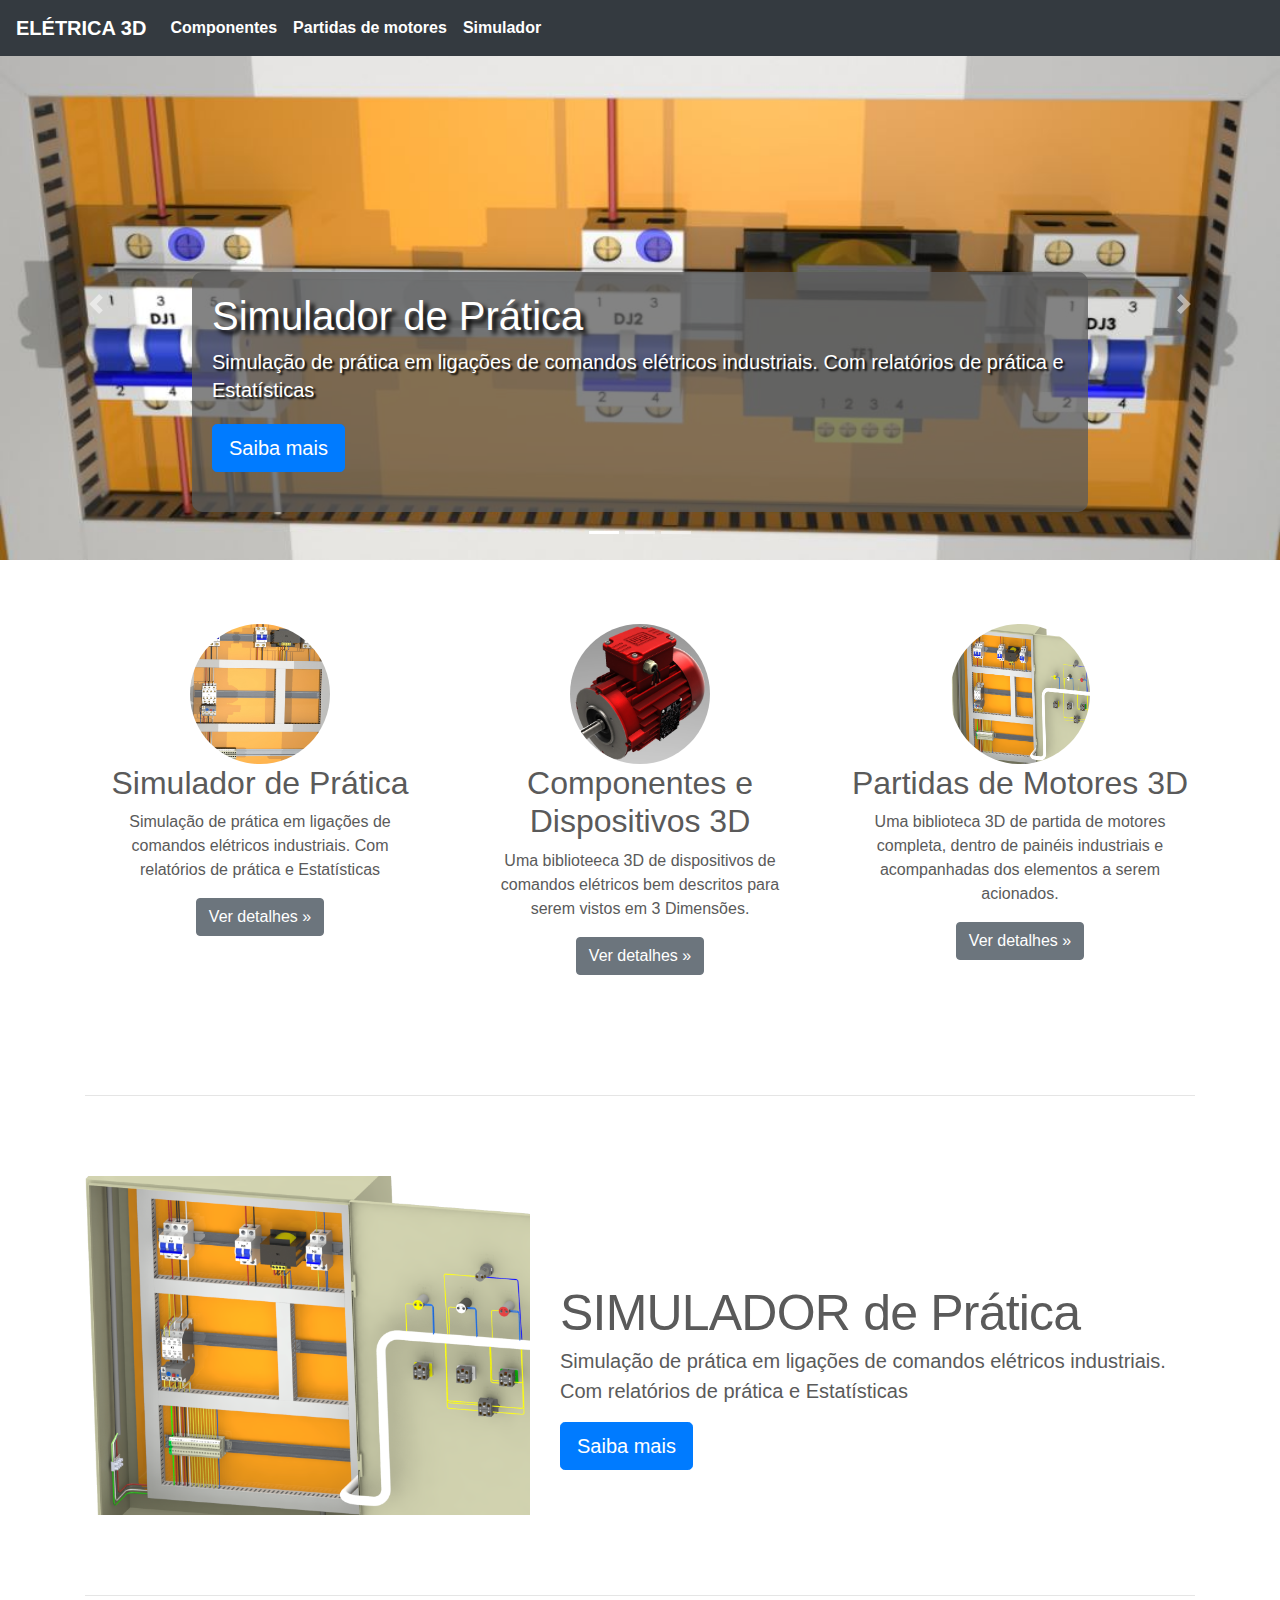
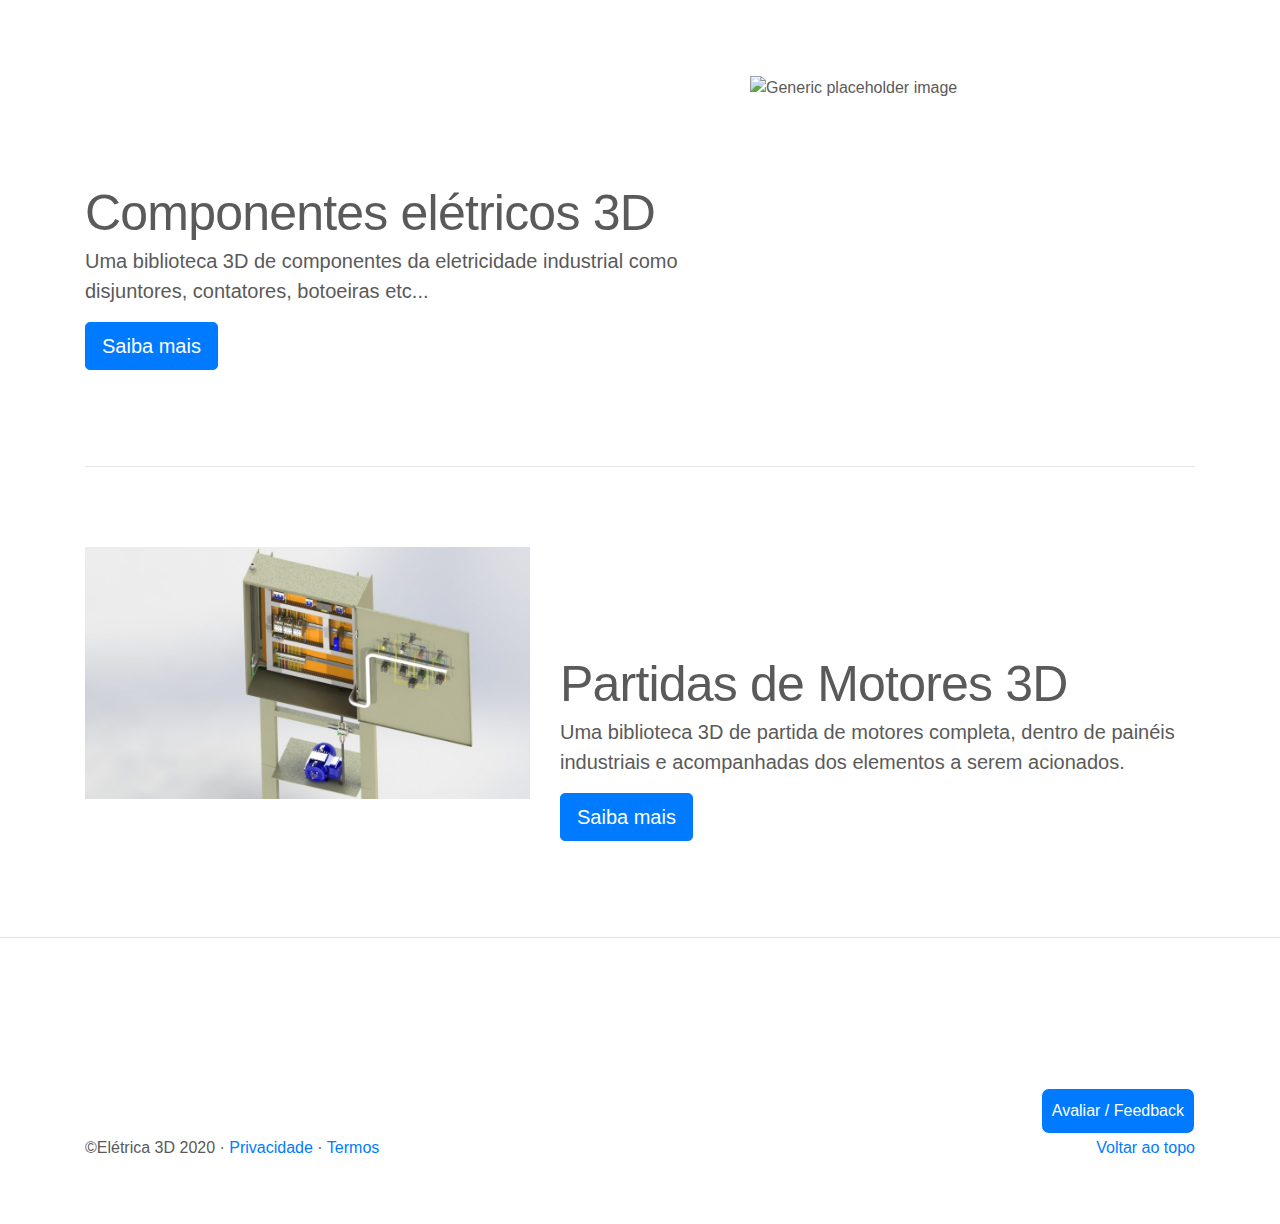
==== commit b27e7b47: "Update index.html" ====
--- a/index.html
+++ b/index.html
@@ -4,13 +4,11 @@
   <head>
     <meta charset="utf-8">
     <meta name="viewport" content="width=device-width, initial-scale=1, shrink-to-fit=no">
-    <meta name="description" content="">
-    <meta name="author" content="">
-
-    <script async src="https://pagead2.googlesyndication.com/pagead/js/adsbygoogle.js?client=ca-pub-7742649501999139"
-     crossorigin="anonymous"></script>
-     
-    <link rel="icon" href="../../../../favicon.ico">
+    <meta name="author" content="Elétrica 3D">
+    <meta name="description" content="Componentes e partidas de motores em 3D, com simulador de prática de montagem de circuitos">
+    <meta name="keywords" content="eletrica, 3d, partida, motor, simulador, simulação, eletricidade, industrial, automação, eletrônica, montagem, ligação, circuitos, painel, disjuntor, contator, botão, lâmpada"  >
+    <link rel="stylesheet" href="css/estilo.css" />
+    <link rel="icon" href="../../../../favicon.ico"> 
 
     <title>Elétrica 3D</title>
 
@@ -19,33 +17,39 @@
 
     <!-- Estilos customizados para esse template -->
     <link href="css/bootstrap/carousel.css" rel="stylesheet">
+
+<!-- Global site tag (gtag.js) - Google Analytics -->
+<script async src="https://www.googletagmanager.com/gtag/js?id=G-L6XGLMGKMB"></script>
+<script>
+  window.dataLayer = window.dataLayer || [];
+  function gtag(){dataLayer.push(arguments);}
+  gtag('js', new Date());
+
+  gtag('config', 'G-L6XGLMGKMB');
+</script>
 
   </head>
   
   <body>
 
     <header>
-      <nav class="navbar navbar-expand-md navbar-dark fixed-top bg-dark">
-        <div class="navbar-brand" href="#">ELÉTRICA 3D</div>
+      <nav class="navbar navbar-expand-md navbar-dark fixed-top bg-dark justify-content-end">
+        <div class="navbar-brand" href="#"><a href="index.html" id="a_header"> ELÉTRICA 3D </a></div>
         <button class="navbar-toggler" type="button" data-toggle="collapse" data-target="#navbarCollapse" aria-controls="navbarCollapse" aria-expanded="false" aria-label="Toggle navigation">
           <span class="navbar-toggler-icon"></span>
         </button>
         <div class="collapse navbar-collapse" id="navbarCollapse">
           <ul class="navbar-nav mr-auto">
-            <li class="nav-item active">
-              <a class="nav-link" href="index.html">Home <span class="sr-only">(atual)</span></a>
+            <li class="nav-item">
+              <a id="a_header" class="nav-link" href="dispositivos.html">Componentes</a>
             </li>
             <li class="nav-item">
-              <a class="nav-link" href="dispositivos.html">Dispositivos</a>
+              <a id="a_header" class="nav-link" href="partidas.html">Partidas de motores</a>
             </li>
             <li class="nav-item">
-              <a class="nav-link" href="partidas.html">Partidas de motores</a>
+              <a id="a_header" class="nav-link" href="simulador.html"  target="_blank">Simulador</a>
             </li>
           </ul>
-<!--           <form class="form-inline mt-2 mt-md-0">
-            <input class="form-control mr-sm-2" type="text" placeholder="Search" aria-label="Search">
-            <button class="btn btn-outline-success my-2 my-sm-0" type="submit">Pesquisar</button>
-          </form> -->
         </div>
       </nav>
     </header>
@@ -56,40 +60,43 @@
         <ol class="carousel-indicators">
           <li data-target="#myCarousel" data-slide-to="0" class="active"></li>
           <li data-target="#myCarousel" data-slide-to="1"></li>
-          <!-- <li data-target="#myCarousel" data-slide-to="2"></li> -->
+          <li data-target="#myCarousel" data-slide-to="2"></li>
         </ol>
         <div class="carousel-inner">
           <div class="carousel-item active">
-            <img class="first-slide" src="img/banner_escuro.jpg" alt="First slide">
+            <img class="first-slide" src="img/banners/simulador.jpg" alt="First slide">
             <div class="container">
               <div class="carousel-caption text-left">
-                <h1>Dispositivos 3D</h1>
-                <p>Uma biblioteeca 3D de dispositivos bem descritos para serem vistos em 3 Dimensões.</p>
+                <h1 class="titulos_home">Simulador de Prática</h1>
+                <p class="titulos_home">Simulação de prática em ligações de comandos elétricos industriais. Com relatórios de prática e Estatísticas</p>
+                <p><a class="btn btn-lg btn-primary" href="simulador.html" role="button">Saiba mais</a></p>
+              </div>
+            </div>
+          </div>
+
+          <div class="carousel-item">
+            <img class="second-slide" src="img/componentes/motor_explode.jpg" alt="Second slide">
+            <div class="container">
+              <div class="carousel-caption">
+                <h1 class="titulos_home">Motor completo em 3D</h1>
+                <p class="titulos_home">Uma biblioteeca 3D de dispositivos de comandos elétricos bem descritos para serem vistos em 3 Dimensões.</p>
                 <p><a class="btn btn-lg btn-primary" href="dispositivos.html" role="button">Saiba mais</a></p>
               </div>
             </div>
           </div>
+
           <div class="carousel-item">
-            <img class="second-slide" src="img/banner_escuro.jpg" alt="Second slide">
+            <img class="third-slide" src="img/partidas/montagem_painel.jpg" alt="Third slide">
             <div class="container">
-              <div class="carousel-caption">
-                <h1>Partidas de Motores</h1>
-                <p>Uma biblioteca 3D de partida de motores completa, dentro de painéis industriais e acompanhadas dos elementos a serem acionados.</p>
+              <div class="carousel-caption text-right">
+                <h1 class="titulos_home">Partidas de Motores 3D</h1>
+                <p class="titulos_home">Uma biblioteca 3D de partida de motores completa, dentro de painéis industriais e acompanhadas dos elementos a serem acionados.</p>
                 <p><a class="btn btn-lg btn-primary" href="partidas.html" role="button">Saiba mais</a></p>
               </div>
             </div>
           </div>
-          <!-- <div class="carousel-item">
-            <img class="third-slide" src="[data-uri]" alt="Third slide">
-            <div class="container">
-              <div class="carousel-caption text-right">
-                <h1>Outra manchete, pra garantir</h1>
-                <p>Cras justo odio, dapibus ac facilisis in, egestas eget quam. Donec id elit non mi porta gravida at eget metus. Nullam id dolor id nibh ultricies vehicula ut id elit.</p>
-                <p><a class="btn btn-lg btn-primary" href="#" role="button">Browse gallery</a></p>
-              </div>
-            </div>
-          </div> -->
-        </div>
+        </div>
+
         <a class="carousel-control-prev" href="#myCarousel" role="button" data-slide="prev">
           <span class="carousel-control-prev-icon" aria-hidden="true"></span>
           <span class="sr-only">Voltar</span>
@@ -100,17 +107,106 @@
         </a>
       </div>
 
-      
-
-        <hr class="featurette-divider">
+      <!-- Mensagens de marketing e outras featurezinhas
+      ================================================== -->
+      <!-- Envolve o resto da página em outro container, para centralizar todo o conteúdo. -->
+
+      <div class="container marketing">
+
+       <!-- Three columns of text below the carousel -->
+    <div class="row">
+      <div class="col-lg-4">
+
+        <img class="bd-placeholder-img rounded-circle" width="140" height="140" src="img/simulador/teste_qualidade.jpg" alt="">       
+
+        <h2>Simulador de Prática</h2>
+        <p>Simulação de prática em ligações de comandos elétricos industriais. Com relatórios de prática e Estatísticas</p>
+        <p><a class="btn btn-secondary" href="simulador.html">Ver detalhes &raquo;</a></p>
+      </div><!-- /.col-lg-4 -->
+      <div class="col-lg-4">
+        <img class="bd-placeholder-img rounded-circle" width="140" height="140" src="img/componentes/motor_completo.jpg" alt="">       
+
+        <h2>Componentes e Dispositivos 3D</h2>
+        <p>Uma biblioteeca 3D de dispositivos de comandos elétricos bem descritos para serem vistos em 3 Dimensões.</p>
+        <p><a class="btn btn-secondary" href="dispositivos.html">Ver detalhes &raquo;</a></p>
+      </div><!-- /.col-lg-4 -->
+      <div class="col-lg-4">
+        <img class="bd-placeholder-img rounded-circle" width="140" height="140" src="img/partidas/partida_direta.png" alt="">       
+
+        <h2>Partidas de Motores 3D</h2>
+        <p>Uma biblioteca 3D de partida de motores completa, dentro de painéis industriais e acompanhadas dos elementos a serem acionados.</p>
+        <p><a class="btn btn-secondary" href="partidas.html">Ver detalhes &raquo;</a></p>
+      </div><!-- /.col-lg-4 -->
+    </div><!-- /.row -->
+
+        <!-- COMEÇAM AS MENCIONADAS FEATUREZINHAS xD -->
+
+
+        <hr class="featurette-divider">
+
+        <div class="row featurette">
+          <div class="col-md-7 order-md-2">
+            <h2 class="featurette-heading">SIMULADOR de Prática <span class="text-muted"></span></h2>
+            <p class="lead">Simulação de prática em ligações de comandos elétricos industriais. Com relatórios de prática e Estatísticas</p>
+            <p><a class="btn btn-lg btn-primary" href="simulador.html" role="button">Saiba mais</a></p>
+          </div>
+          <div class="col-md-5 order-md-1">
+            <img class="featurette-image img-fluid mx-auto" src="img/partidas/partida_direta.png" alt="Generic placeholder image">
+          </div>
+        </div>
+
+        <hr class="featurette-divider">
+
+        <div class="row featurette">
+          <div class="col-md-7">
+            <h2 class="featurette-heading">Componentes elétricos 3D <span class="text-muted"></span></h2>
+            <p class="lead">Uma biblioteca 3D de componentes da eletricidade industrial como disjuntores, contatores, botoeiras etc...</p>
+            <p><a class="btn btn-lg btn-primary" href="dispositivos.html" role="button">Saiba mais</a></p>
+          </div>
+          <div class="col-md-5">
+            <img class="featurette-image img-fluid mx-auto" src="img/componentes/logo_siemens.png" alt="Generic placeholder image">
+          </div>
+          
+        </div>
+
+        <hr class="featurette-divider">
+
+        <div class="row featurette">
+          <div class="col-md-7 order-md-2">
+            <h2 class="featurette-heading">Partidas de Motores 3D <span class="text-muted"></span></h2>
+            <p class="lead">Uma biblioteca 3D de partida de motores completa, dentro de painéis industriais e acompanhadas dos elementos a serem acionados.</p>
+            <p><a class="btn btn-lg btn-primary" href="partidas.html" role="button">Saiba mais</a></p>
+          </div>
+          <div class="col-md-5 order-md-1">
+            <img class="featurette-image img-fluid mx-auto" src="img/partidas/montagem_painel.jpg" alt="Generic placeholder image">
+          </div>
+        </div>
+
+        <!-- <hr class="featurette-divider">
+
+        <div class="row featurette">
+          <div class="col-md-7">
+            <h2 class="featurette-heading">E, por último, essa aqui. <span class="text-muted">Xeque-mate!</span></h2>
+            <p class="lead">Donec ullamcorper nulla non metus auctor fringilla. Vestibulum id ligula porta felis euismod semper. Praesent commodo cursus magna, vel scelerisque nisl consectetur. Fusce dapibus, tellus ac cursus commodo.</p>
+          </div>
+          <div class="col-md-5">
+            <img class="featurette-image img-fluid mx-auto" data-src="holder.js/500x500/auto" alt="Generic placeholder image">
+          </div>
+        </div>
+
+        <hr class="featurette-divider"> -->
 
         <!-- /FIM DAS FEATUREZINHAS *-* -->
 
       </div><!-- /.container -->
+
+        <hr class="featurette-divider">
+
 
       <!-- FOOTER -->
       <footer class="container">
-        <!-- <p class="float-right"><a href="#">Voltar ao topo</a></p> -->
+        <a class="avaliar" href="formulario.html" target="_blank">Avaliar / Feedback</a> <br> <br>
+        <p class="float-right"><a href="#">Voltar ao topo</a></p>
         <p>&copy;Elétrica 3D    2020    &middot;    <a href="#">Privacidade</a> &middot; <a href="#">Termos</a></p>
       </footer>
     </main>
@@ -124,10 +220,6 @@
     <script src="css/bootstrap/bootstrap.min.js"></script>
     <!-- Só faz o nossos placeholders de imagens funcionarem. Não precisar copiar a próxima linha! -->
     <script src="css/bootstrap/holder.min.js"></script>
-  
-
-<script>
-  includeHTML();
-  </script>
+
   </body>
 </html>
--- a/css/estilo.css
+++ b/css/estilo.css
@@ -0,0 +1,186 @@
+
+
+.avaliar {
+    margin-left: auto;
+    margin-right: auto;
+    width: auto;
+    background-color: #007BFF;
+    color: white;
+    border-style: solid;
+    border-width: 1px;
+    border-radius: 8px;
+    padding: 10px;
+    float: right;
+}
+
+.avaliar:hover {
+    background-color: #005fc5;
+    color: white;
+    text-decoration: none;
+}
+
+
+body {
+    height: 100%;
+    width: 100%;
+    background-color: tomato;
+
+}
+footer {
+    padding-top: 70px;
+}
+.row {
+    margin-top: 20px;
+}
+h4 {
+    text-align: center;
+    margin: 100px;
+    padding-top: 100px;
+    padding-bottom: 100px;
+    padding: 100px;
+}
+
+ /* Banner Header de IMG e Titulo e Descricao*/
+/* .texto_banner_titulo {    
+} */
+/* Banner Header de IMG e Titulo e Descricao*/
+/* .card-body {     
+  
+} */
+.col-md-8 {      /* Banner Header de IMG e Titulo e Descricao*/
+    margin-top: 5%;
+}
+.r2 {
+    margin-top: 50px;
+    margin-bottom: 50px;
+}
+
+#card_titulo_dispositivos {
+    background: rgb(52,58,64);
+    background: linear-gradient(180deg, rgba(52,58,64,1) 45%, rgba(7,15,111,1) 100%);
+    color: white;
+}
+
+.botao_resultado {
+  color: #005fc5;
+}
+
+.chart {
+/* height: 1000px; */
+padding: 50px;
+}
+
+#grafico {
+  /* width: 800px;
+  height: 800px; */
+  background-color: white;
+  /* padding: 50px; */
+}
+
+#a_header {
+    text-decoration: none;
+    font-weight: bold;
+    color: white;
+
+}
+#a_header:hover {
+    text-decoration: none;
+    text-shadow: 0.5px 0.5px 0.5px rgb(4, 0, 255);
+    color: rgb(246, 246, 255);
+}
+
+/* ----------  3D Visualização ------------ */
+/*                                    */
+
+#iframe {
+    width: 90%;
+    height: 500px;
+    align-content: center;
+/*     background-color: aqua; */
+    display: flex;
+    float: inline-start;
+}
+#card-partidas {
+    margin: 20px;
+    border-radius: 10px;
+}
+#r1 {
+    /* background-color: rgba(180, 180, 180, 0.274); */
+    margin-bottom: 20px;
+}
+
+/* ----------  HOME HTML ------------ */
+/*                                    */
+
+
+
+.titulos_home {
+    color: white;
+    text-shadow: black 0.11em 0.11em 0.1em;
+}
+
+.carousel-caption {
+    padding-left: 20px;
+    padding-right: 20px;
+    padding-top: 20px;
+    background-color: rgba(90, 90, 90, 0.753);
+    border-radius: 10px;
+}
+
+/* ----------  PARTIDAS HTML ------------ */
+/*                                       */
+
+.dropdown {
+    margin: 10px;
+}
+
+.diagrama_img {
+    width: 99%;
+    height: auto;
+    margin: 0px;
+    border: 2px solid #616161;
+}
+.diagrama_pdf {
+    width: 99%;
+    height: 500px;
+    margin: 0px;
+    border: 2px solid #616161;
+}
+
+/* ----------  DISPOSITIVOS HTML ------------ */
+/*                                           */
+
+
+.cards {
+    background-color: rgba(180, 180, 180, 0.274);
+    padding-top: 5px;
+    padding-bottom: 5px;
+    margin-left: 10px;
+    margin-right: 10px;
+}
+
+.ver3d {
+    text-align: center;
+    margin-bottom: 30px;
+    color: white;
+}
+
+#nav-tab {
+    margin-left: 20px;
+}
+
+#card_disp_und {
+    background-color: white;
+   /*  padding: 50px; */
+    min-width: 200px;
+    max-width: 300px;
+   /*  transform: scale(0.7); */
+}
+
+#card_disp_und:hover {
+    transition:  0.7s;
+    background-color: rgb(52,58,64);
+    color: white;
+    bottom: 5px;
+}
+
